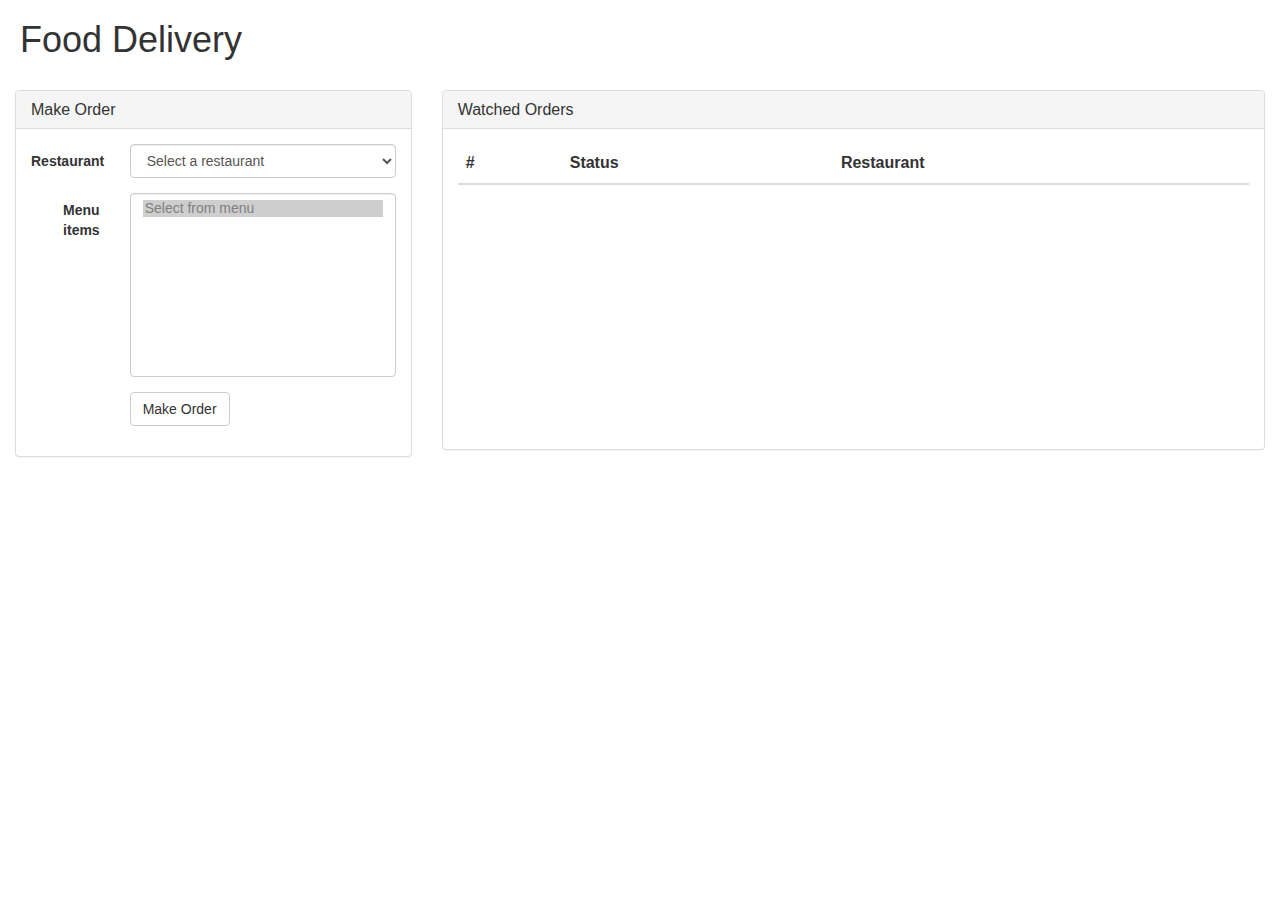
==== user-app/src/main/webapp/static/index.html @ 9bc4d621 "added user-app module" ====
<html>
<head>
    <link rel="stylesheet" href="css/main.css">
    <link rel="stylesheet" href="css/bootstrap.min.css">

    <script src="js/jquery-3.4.1.min.js"></script>
    <script src="js/main.js"></script>
</head>
<body>

<h1 style="padding-left: 20px">Food Delivery</h1>

<div class="col-md-4" style="padding-top:20px;">

    <div class="panel panel-default">
        <div class="panel-heading">
            <h3 class="panel-title">Make Order</h3>
        </div>
        <div class="panel-body">
            <form class="form-horizontal">
                <div class="form-group">
                    <label class="col-sm-3 control-label">Restaurant</label>
                    <div class="col-sm-9">
                        <select class="form-control restaurants">
                            <option value="" disabled selected>Select a restaurant</option>
                        </select>
                    </div>
                </div>
                <div class="form-group">
                    <label class="col-sm-3 control-label">Menu items</label>
                    <div class="col-sm-9">
                        <select multiple size=10 class="form-control menuitems">
                            <option value="" disabled selected>Select from menu</option>
                        </select>
                    </div>
                </div>
               
                <div class="form-group">
                    <div class="col-sm-offset-3 col-sm-9">
                        <button type="button" class="btn btn-default" onclick="makeOrder(this);">Make Order</button>
                    </div>
                </div>

                <div class="result">

                </div>
            </form>

        </div>
    </div>
</div>

<div class="col-md-8" style="padding-top:20px;">

    <div class="panel panel-default">
        <div class="panel-heading">
            <h3 class="panel-title">Watched Orders</h3>
        </div>
        <div class="panel-body ">
            <table class="table">
  <thead>
    <tr>
      <th scope="col">#</th>
      <th scope="col">Status</th>
      <th scope="col">Restaurant</th>
    </tr>
  </thead>
  <tbody class="watched-orders">
<!--     <tr class="order-1">
      <th scope="row">1</th>
      <td>Mark</td>
    </tr>
    <tr class="order-2">
      <th scope="row">2</th>
      <td>Jacob</td>
    </tr>
    <tr class="order-3">
      <th scope="row">3</th>
      <td>Larry</td>
    </tr> -->
  </tbody>
</table>
        </div>
    </div>
</div>

</body>
</html>
---- user-app/src/main/webapp/static/css/main.css ----
.panel {
    min-height:360px;
}
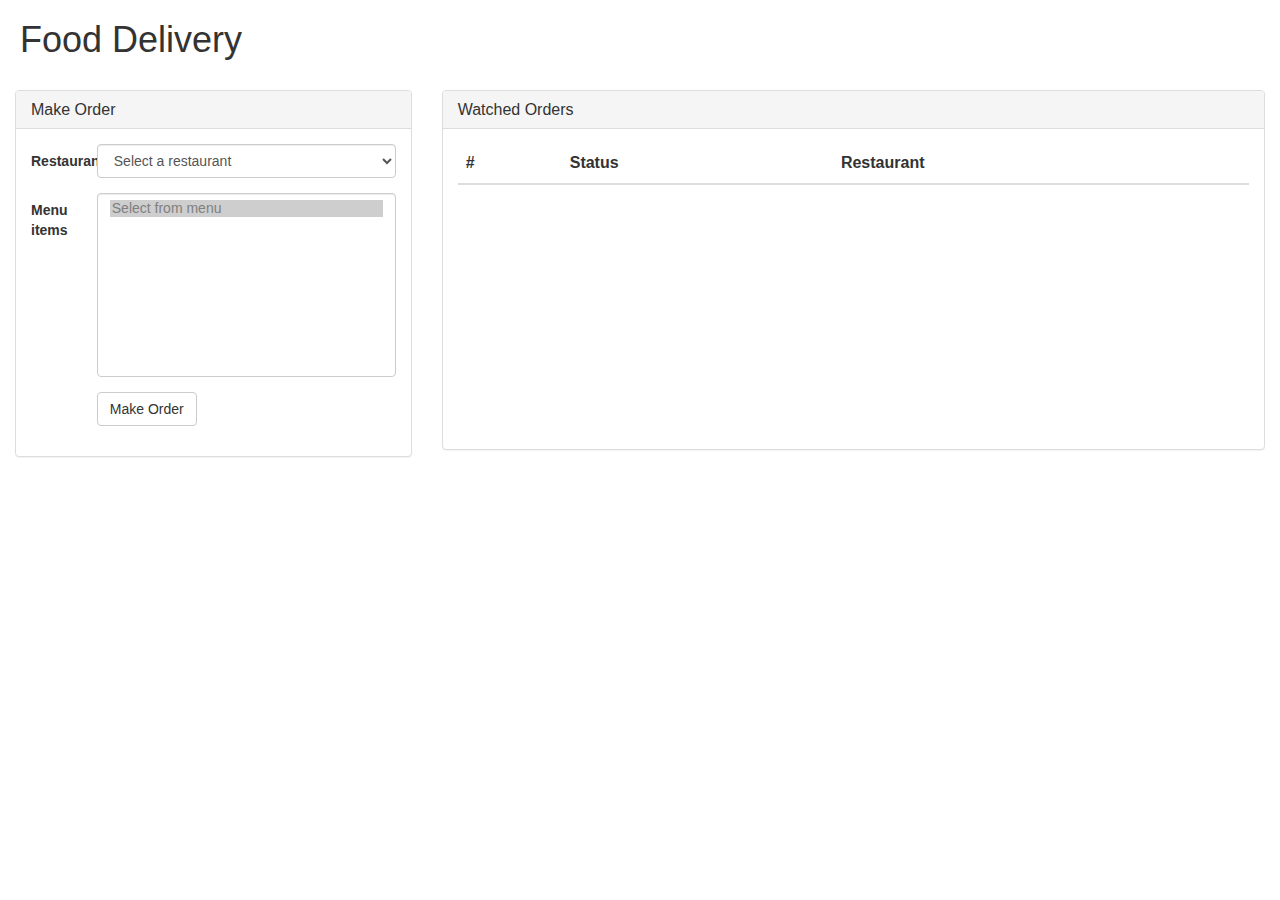
==== commit fe5ae8b3: "Add redirects in the user-app backend to the gateway, remove hardcoded IP from main.js" ====
--- a/user-app/src/main/webapp/static/index.html
+++ b/user-app/src/main/webapp/static/index.html
@@ -5,6 +5,7 @@
 
     <script src="js/jquery-3.4.1.min.js"></script>
     <script src="js/main.js"></script>
+    <title>Food Delivery</title>
 </head>
 <body>
 
@@ -19,16 +20,16 @@
         <div class="panel-body">
             <form class="form-horizontal">
                 <div class="form-group">
-                    <label class="col-sm-3 control-label">Restaurant</label>
-                    <div class="col-sm-9">
+                    <label class="col-sm-2 control-label">Restaurant</label>
+                    <div class="col-sm-10">
                         <select class="form-control restaurants">
                             <option value="" disabled selected>Select a restaurant</option>
                         </select>
                     </div>
                 </div>
                 <div class="form-group">
-                    <label class="col-sm-3 control-label">Menu items</label>
-                    <div class="col-sm-9">
+                    <label class="col-sm-2 control-label">Menu items</label>
+                    <div class="col-sm-10">
                         <select multiple size=10 class="form-control menuitems">
                             <option value="" disabled selected>Select from menu</option>
                         </select>
@@ -36,14 +37,14 @@
                 </div>
                
                 <div class="form-group">
-                    <div class="col-sm-offset-3 col-sm-9">
+                    <div class="col-sm-offset-2 col-sm-2">
                         <button type="button" class="btn btn-default" onclick="makeOrder(this);">Make Order</button>
+                    </div>
+                    <div class="col-sm-8">
+                        <div class="result" style="padding-top: 8px;"></div>
                     </div>
                 </div>
 
-                <div class="result">
-
-                </div>
             </form>
 
         </div>
@@ -66,18 +67,7 @@
     </tr>
   </thead>
   <tbody class="watched-orders">
-<!--     <tr class="order-1">
-      <th scope="row">1</th>
-      <td>Mark</td>
-    </tr>
-    <tr class="order-2">
-      <th scope="row">2</th>
-      <td>Jacob</td>
-    </tr>
-    <tr class="order-3">
-      <th scope="row">3</th>
-      <td>Larry</td>
-    </tr> -->
+
   </tbody>
 </table>
         </div>
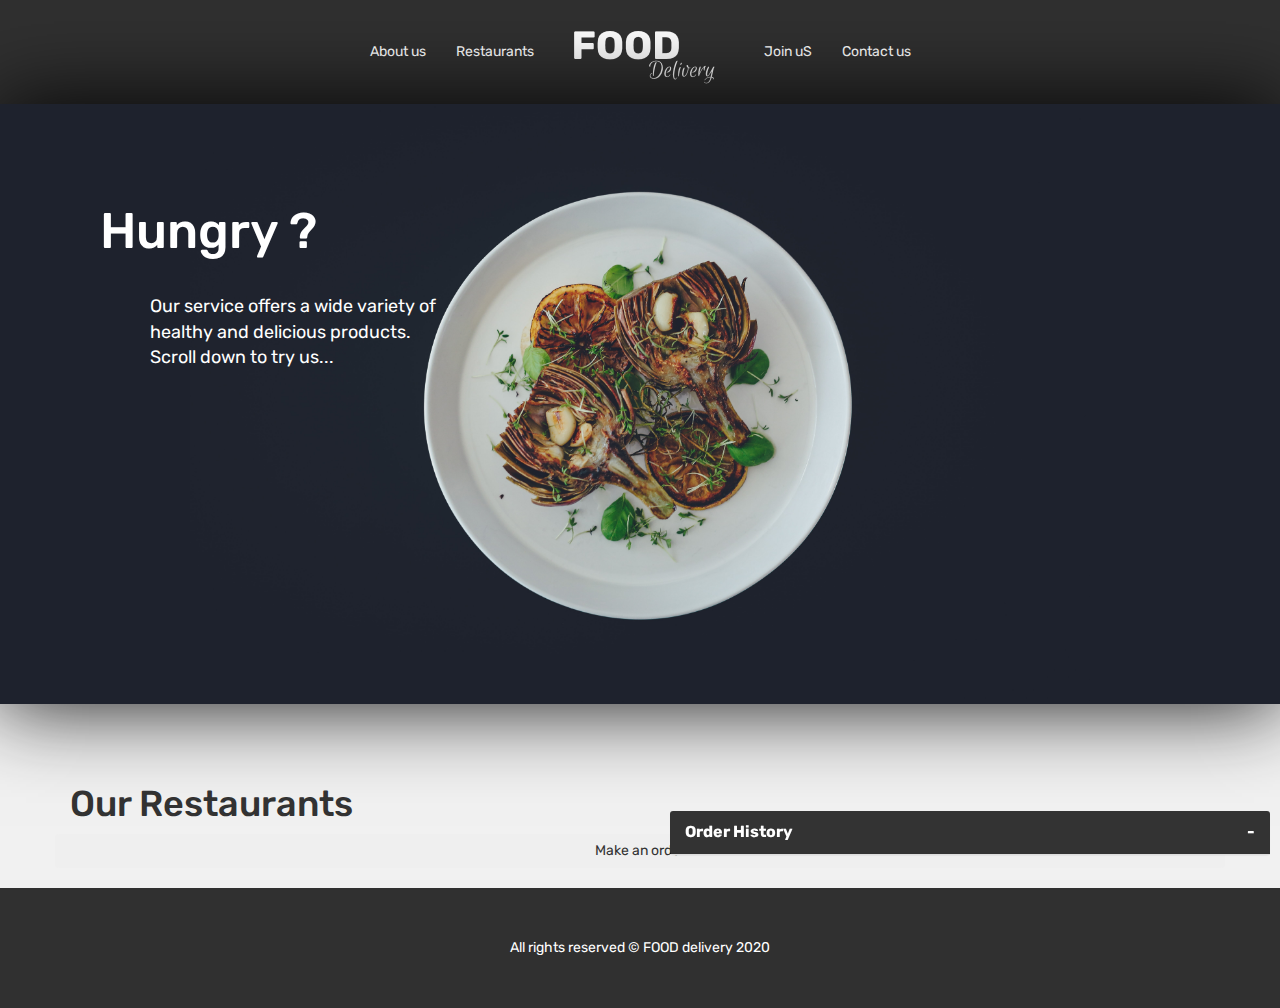
==== commit 09ee4309: "add new UI" ====
--- a/user-app/src/main/webapp/static/index.html
+++ b/user-app/src/main/webapp/static/index.html
@@ -1,78 +1,95 @@
 <html>
+
 <head>
-    <link rel="stylesheet" href="css/main.css">
+    <link rel="stylesheet" href="css/style.css">
     <link rel="stylesheet" href="css/bootstrap.min.css">
-
+    <link href="https://fonts.googleapis.com/css?family=Rubik&display=swap" rel="stylesheet">
     <script src="js/jquery-3.4.1.min.js"></script>
     <script src="js/main.js"></script>
-    <title>Food Delivery</title>
+    <title>Food Delivery - Order food online</title>
 </head>
+
 <body>
+    <div class="container-fluid header">
+        <div class="container">
 
-<h1 style="padding-left: 20px">Food Delivery</h1>
-
-<div class="col-md-4" style="padding-top:20px;">
-
-    <div class="panel panel-default">
-        <div class="panel-heading">
-            <h3 class="panel-title">Make Order</h3>
+            <nav class="navbar navbar-center">
+                <div class="navbar">
+                    <ul class="nav navbar-nav">
+                        <li><a href="#" onClick='moveToRestaurants()'>About us</a></li>
+                        <li><a href="#" onClick='moveToRestaurants()'>Restaurants</a></li>
+                        <li>
+                            <div class="logo-container" style="cursor:pointer;" onClick='moveToRestaurants()'>
+                                <img src="images/logo.png" class="logo">
+                            </div>
+                        </li>
+                        <li><a href="#" onClick='moveToRestaurants()'>Join uS</a></li>
+                        <li><a href="#" onClick='moveToRestaurants()'>Contact us</a></li>
+                    </ul>
+                </div>
+            </nav>
         </div>
-        <div class="panel-body">
-            <form class="form-horizontal">
-                <div class="form-group">
-                    <label class="col-sm-2 control-label">Restaurant</label>
-                    <div class="col-sm-10">
-                        <select class="form-control restaurants">
-                            <option value="" disabled selected>Select a restaurant</option>
-                        </select>
-                    </div>
-                </div>
-                <div class="form-group">
-                    <label class="col-sm-2 control-label">Menu items</label>
-                    <div class="col-sm-10">
-                        <select multiple size=10 class="form-control menuitems">
-                            <option value="" disabled selected>Select from menu</option>
-                        </select>
-                    </div>
-                </div>
-               
-                <div class="form-group">
-                    <div class="col-sm-offset-2 col-sm-2">
-                        <button type="button" class="btn btn-default" onclick="makeOrder(this);">Make Order</button>
-                    </div>
-                    <div class="col-sm-8">
-                        <div class="result" style="padding-top: 8px;"></div>
-                    </div>
-                </div>
-
-            </form>
+    </div>
+    <div class="container-fluid promo" style="position:relative;">
+        <div>
+            <img src="images/promo.jpg" class="promo-image" />
+        </div>
+        <div class="promo-h1">
+            <h1>Hungry ?</h1>
+        </div>
+        <div class="promo-h2">
+            Our service offers a wide variety of healthy and delicious products. Scroll down to try us...
+        </div>
+    </div>
+    <div class="container">
+        <div class="breadcrumb-container" id="breadcrumb-container">
 
         </div>
     </div>
-</div>
-
-<div class="col-md-8" style="padding-top:20px;">
-
-    <div class="panel panel-default">
-        <div class="panel-heading">
-            <h3 class="panel-title">Watched Orders</h3>
+    <div class="container-fluid">
+        &nbsp;
+        <!--spacer div-->
+    </div>
+    <div class="container">
+        <h1 id="header-title">Our Restaurants</h1>
+    </div>
+    <div class="container">
+        <div style="text-align:left;" id="cards-container" class="row">
         </div>
-        <div class="panel-body ">
-            <table class="table">
-  <thead>
-    <tr>
-      <th scope="col">#</th>
-      <th scope="col">Status</th>
-      <th scope="col">Restaurant</th>
-    </tr>
-  </thead>
-  <tbody class="watched-orders">
-
-  </tbody>
-</table>
+        <div class="row">
+            <button class="btn btn-block make-order" onClick="makeOrder()" id="make-order">Make an order</button>
         </div>
     </div>
-</div>
+    <div class="container-fluid footer">
+        All rights reserved &copy; FOOD delivery 2020
+    </div>
+    <div class="floating-div">
+
+        <div id="message-box" class="message-box">
+
+        </div>
+
+        <div class="panel panel-default">
+            <div class="panel-heading watching-title" style="cursor:pointer;" onClick="toggleWatching();">
+                Order History<div style="position:absolute;top:10px;right:15px;cursor:pointer;font-weight:bold;">-</div>
+            </div>
+            <div class="panel-body " id="watch-body">
+                <table class="table inner-panel-fonts">
+                    <thead>
+                        <tr>
+                            <th scope="col">#</th>
+                            <th scope="col">Status</th>
+                            <th scope="col">Restaurant</th>
+                        </tr>
+                    </thead>
+                    <tbody class="watched-orders">
+
+                    </tbody>
+                </table>
+            </div>
+        </div>
+    </div>
 
 </body>
+
 </html>--- a/user-app/src/main/webapp/static/css/style.css
+++ b/user-app/src/main/webapp/static/css/style.css
@@ -0,0 +1,145 @@
+body {
+    font-family: 'Rubik' !important;
+    background-color:#F1F1F1 !important;
+}
+
+.header {
+    background-color:rgba(0,0,0,0.8);
+    box-shadow: 0px 0px 8px 2px rgba(0,0,0,1);
+    text-align:center;
+}
+.logo {
+    height:100px;
+}
+
+.promo {
+    background-color:#1E222D;
+    height:600px;
+    box-shadow: 0px 0px 80px 2px rgba(0,0,0,0.9);
+    text-align:center;
+}
+
+.promo-image {
+    height:600px;
+}
+
+.promo-h1 {
+    position:absolute;
+    top:80px;
+    left:100px;
+     color:#fff;
+}
+.promo-h1 > h1 {
+    font-size:50px !important;
+}
+
+.promo-h2 {
+   position:absolute;
+   top:190px;
+   left:150px;
+   width:300px;
+    color:#fff;
+    text-align:left;
+    font-size:18px;
+}
+
+.breadcrumb-container {
+    font-size:12px;
+    font-weight:bold;
+    padding-top:20px;
+    padding-bottom:20px;
+}
+
+.card {
+    background-color:#FFFFFF;
+    border-radius:5px;
+    cursor:pointer;
+    margin:10px;
+    display:inline-block;
+    border:1px solid rgba(0,0,0,0.2);
+}
+
+.card-title {
+    font-weight:bold;
+    padding:10px;
+}
+
+.card-body {
+    padding:10px;
+}
+
+.card-image {
+    border-top-left-radius: 5px;
+    border-top-right-radius: 5px;
+}
+
+.footer {
+    padding:50px;
+    background-color:rgba(0,0,0,0.8);
+    color:#fff;
+    margin-top:20px;
+    text-align:center;
+}
+
+.navbar { padding:0 !important; margin:0 !important; }
+
+.nav>li>a {
+    padding-bottom:0px !important;
+    padding-top:40px !important;
+    color:white;
+}
+
+.nav>li>a:focus, .nav>li>a:hover {
+    text-decoration: none;
+    font-weight:bold;
+    background-color: transparent !important;
+}
+
+.navbar .navbar-nav {
+    display: inline-block;
+    float: none;
+  }
+  
+  .navbar .navbar-collapse {
+    text-align: center;
+  }
+
+.floating-div {
+      position:fixed;
+      right:10px;
+      bottom:25px;
+      width:600px;
+  }
+
+  .watching-title {
+      background-color:rgba(0,0,0,0.8) !important;
+      color:white !important;
+      font-weight:bold !important;
+      font-size:16px !important;
+      position: relative;
+  }
+
+  .panel {
+      border:0 !important;
+      background-color:#fff !important;
+  }
+
+  .inner-panel-fonts {
+    font-size:14px !important;
+  }
+
+  .make-order {
+      width:100%;
+  }
+
+
+.message-box {
+    width: 600px;
+    background-color: #319688 !important;
+    color:white !important;
+    font-weight:bold !important;
+    font-size:16px !important;
+    margin-bottom: 10px;
+    padding: 10px;
+    border-radius: 5px;
+}